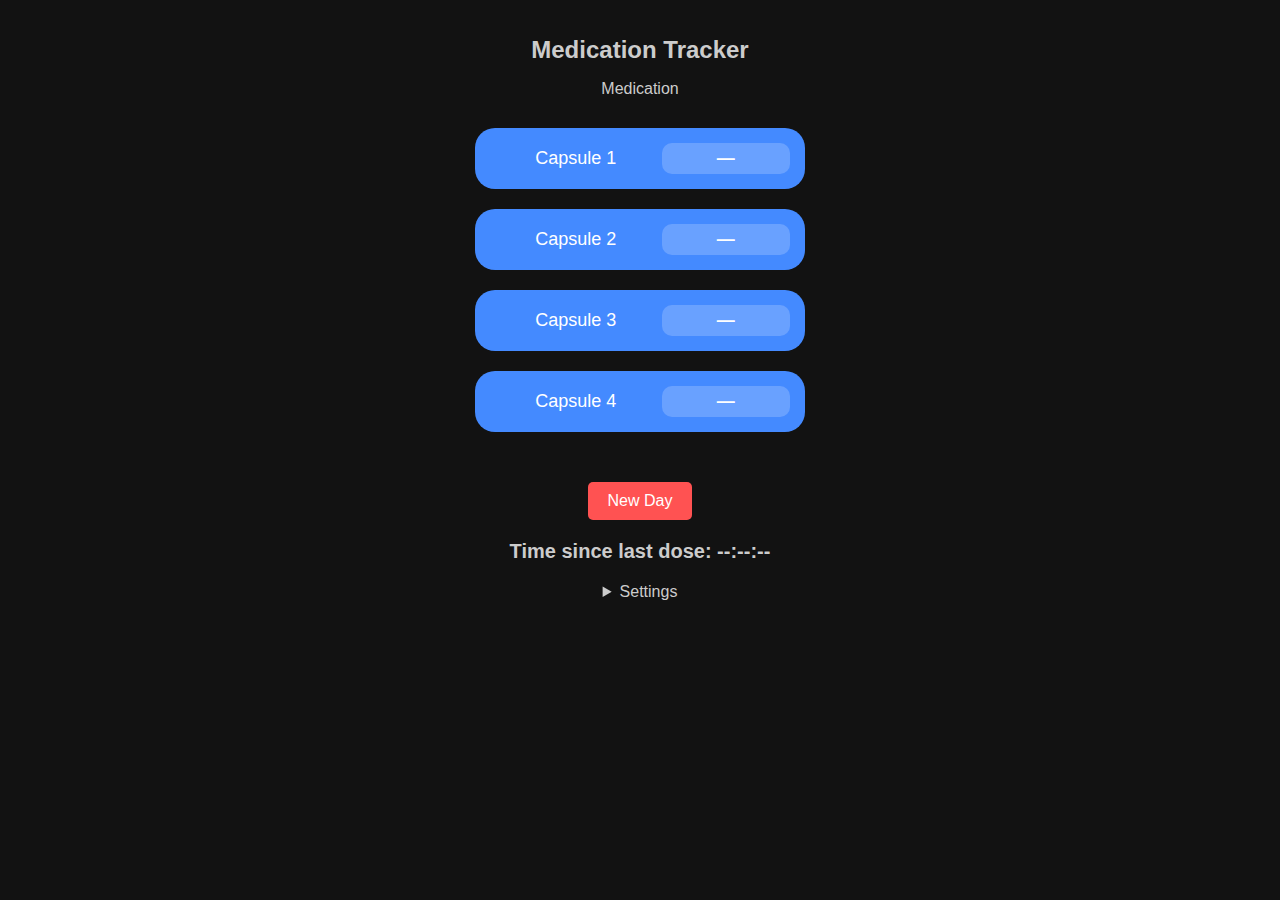
==== med/index.html @ 7c67a32b "medication timer" ====
<!DOCTYPE html>
<html lang="en">
<head>
<meta charset="UTF-8">
<meta name="viewport" content="width=device-width, initial-scale=1.0">
<title>Medication Tracker</title>
<style>
  body {
    font-family: Arial, sans-serif;
    padding: 20px;
    background: #121212;
    color: #ccc;
    margin: 0;
    box-sizing: border-box;
    text-align: center;
  }

  h1 {
    font-size: 24px;
  }

  .capsule-container {
    display: flex;
    flex-direction: column;
    align-items: center;
    margin: 20px 0;
  }

  .capsule {
    display: flex;
    justify-content: space-between;
    align-items: center;
    width: 80%;
    max-width: 300px;
    padding: 15px;
    margin: 10px 0;
    background: #448aff;
    color: #fff;
    border-radius: 20px;
    cursor: pointer;
    font-size: 18px;
    transition: background 0.3s;
  }

  .capsule.taken {
    background: #888;
    cursor: default;
  }

  .capsule span {
    flex-grow: 1;
    text-align: center;
  }

  .capsule-time {
    font-weight: bold;
    cursor: pointer;
    background: rgba(255,255,255,0.2);
    padding: 5px 10px;
    border-radius: 10px;
  }

  .capsule-time:hover {
    background: rgba(255,255,255,0.4);
  }

  .reset-button {
    margin-top: 20px;
    padding: 10px 20px;
    font-size: 16px;
    background: #ff5252;
    border: none;
    color: white;
    border-radius: 5px;
    cursor: pointer;
    transition: background 0.3s;
  }

  .reset-button:hover {
    background: #d32f2f;
  }

  .elapsed-time {
    margin-top: 20px;
    font-size: 20px;
    font-weight: bold;
  }

  .modal-overlay {
    position: fixed;
    top: 0;
    left: 0;
    width: 100%;
    height: 100%;
    background: rgba(0, 0, 0, 0.7);
    display: none;
    justify-content: center;
    align-items: center;
    z-index: 9999;
  }

  .modal {
    background: #2e2e2e;
    border-radius: 10px;
    padding: 20px;
    max-width: 80%;
    color: #ccc;
    text-align: center;
  }

  .modal-buttons {
    display: flex;
    justify-content: center;
    gap: 20px;
    margin-top: 20px;
  }

  .modal-button {
    background: #448aff;
    border: none;
    border-radius: 4px;
    color: #ccc;
    font-size: 16px;
    padding: 10px 20px;
    cursor: pointer;
  }

  .modal-button:hover {
    background: #2979ff;
  }
</style>
</head>
<body>

<h1>Medication Tracker</h1>

<div id="medication-name"></div>

<div class="capsule-container" id="capsule-container"></div>

<button class="reset-button" onclick="resetDay()">New Day</button>

<p class="elapsed-time" id="elapsed-time">Time since last dose: --:--:--</p>

<details class="settings">
  <summary>Settings</summary>
  <label>Medication Name:
    <input type="text" id="medication-input">
  </label>
  <label>Number of Capsules:
    <input type="number" id="capsule-count" min="1" max="10">
  </label>
  <button class="save-settings" onclick="saveSettings()">Save Settings</button>
</details>

<div id="modal-overlay" class="modal-overlay">
  <div class="modal">
    <p id="modal-message"></p>
    <div class="modal-buttons">
      <button class="modal-button" onclick="confirmUndo()">Yes</button>
      <button class="modal-button" onclick="hideModal()">No</button>
    </div>
  </div>
</div>

<script>
let capsules = [];
let undoIndex = null;
let interval;

function loadSettings() {
  let name = localStorage.getItem("medicationName") || "Medication";
  let count = parseInt(localStorage.getItem("capsuleCount")) || 4;
  capsules = JSON.parse(localStorage.getItem("capsuleTimes")) || Array(count).fill(null);
  document.getElementById("medication-name").textContent = name;
  document.getElementById("medication-input").value = name;
  document.getElementById("capsule-count").value = count;
  renderCapsules();
}

function renderCapsules() {
  const container = document.getElementById("capsule-container");
  container.innerHTML = "";
  capsules.forEach((time, index) => {
    let formattedTime = time ? formatTime(new Date(time)) : "—";
    let div = document.createElement("div");
    div.className = "capsule" + (time ? " taken" : "");
    div.innerHTML = `<span>Capsule ${index + 1}</span> 
                     <span class="capsule-time" onclick="showUndoModal(${index})">${formattedTime}</span>`;
    div.onclick = () => takeCapsule(index);
    container.appendChild(div);
  });
  updateElapsedTime();
}

function takeCapsule(index) {
  if (capsules[index]) return;
  capsules[index] = Date.now();
  saveData();
  renderCapsules();
}

function showUndoModal(index) {
  undoIndex = index;
  document.getElementById("modal-message").textContent = "Undo or clear this time?";
  document.getElementById("modal-overlay").style.display = "flex";
}

function confirmUndo() {
  if (undoIndex !== null) {
    capsules[undoIndex] = null;
    saveData();
    renderCapsules();
  }
  hideModal();
}

function resetDay() {
  capsules = Array(parseInt(document.getElementById("capsule-count").value)).fill(null);
  saveData();
  renderCapsules();
}

function saveSettings() {
  let newName = document.getElementById("medication-input").value;
  let newCount = parseInt(document.getElementById("capsule-count").value);
  localStorage.setItem("medicationName", newName);
  localStorage.setItem("capsuleCount", newCount);
  capsules = Array(newCount).fill(null);
  saveData();
  loadSettings();
}

function saveData() {
  localStorage.setItem("capsuleTimes", JSON.stringify(capsules));
}

function updateElapsedTime() {
  clearInterval(interval);
  interval = setInterval(() => {
    let mostRecent = Math.max(...capsules.filter(time => time !== null));
    if (!mostRecent || mostRecent === -Infinity) {
      document.getElementById("elapsed-time").textContent = "Time since last dose: --:--:--";
      return;
    }
    let elapsed = Math.floor((Date.now() - mostRecent) / 1000);
    let hh = Math.floor(elapsed / 3600);
    let mm = Math.floor((elapsed % 3600) / 60);
    let ss = elapsed % 60;
    document.getElementById("elapsed-time").textContent = 
      `Time since last dose: ${hh.toString().padStart(2,'0')}:${mm.toString().padStart(2,'0')}:${ss.toString().padStart(2,'0')}`;
  }, 1000);
}

function formatTime(date) {
  return date.toLocaleTimeString([], { hour: "2-digit", minute: "2-digit", second: "2-digit", hour12: true });
}

function hideModal() {
  document.getElementById("modal-overlay").style.display = "none";
}

loadSettings();
</script>

</body>
</html>
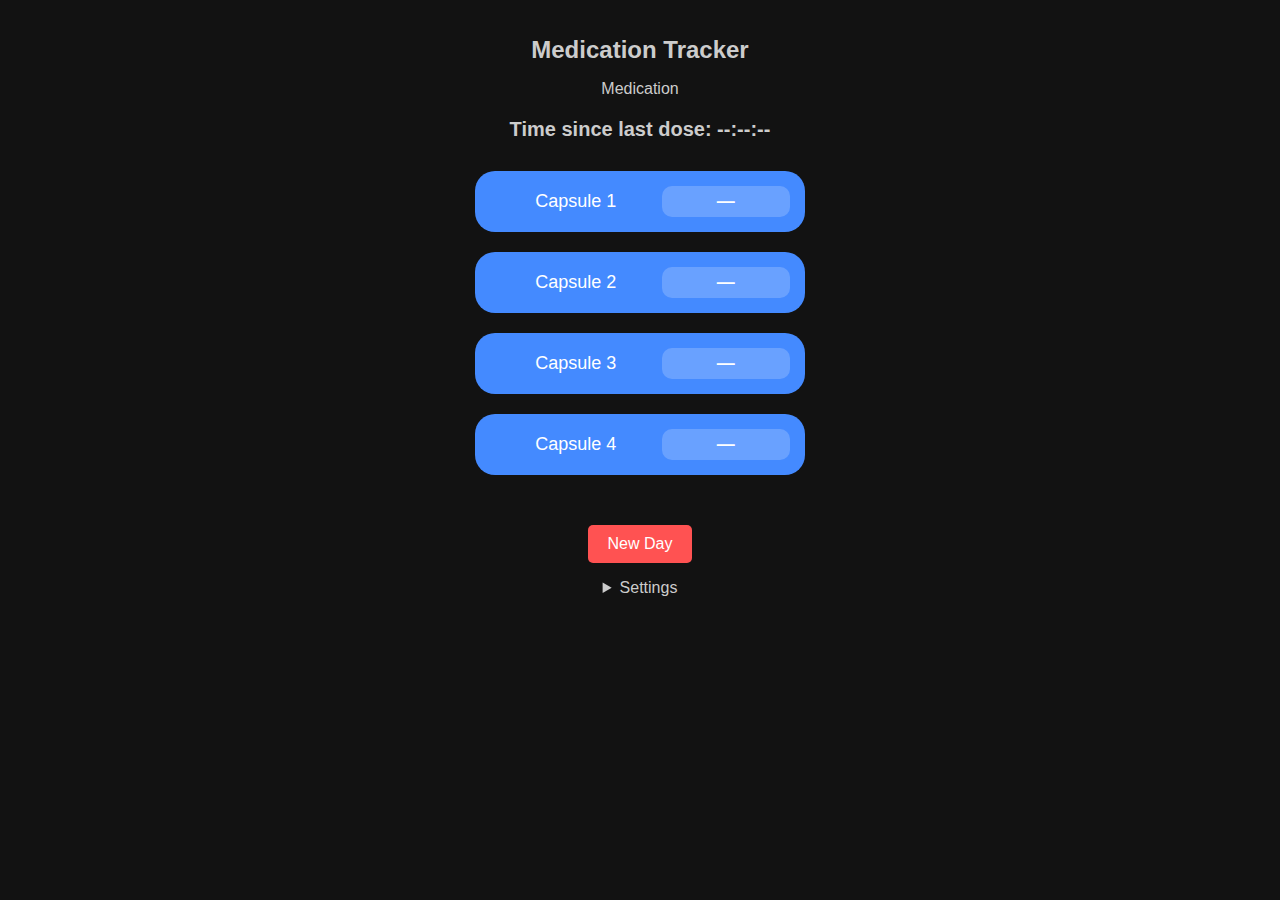
==== commit 397fb247: "Confirmation modal for new day and layout changes" ====
--- a/med/index.html
+++ b/med/index.html
@@ -136,11 +136,13 @@
 
 <div id="medication-name"></div>
 
+<p class="elapsed-time" id="elapsed-time">Time since last dose: --:--:--</p>
+
 <div class="capsule-container" id="capsule-container"></div>
 
-<button class="reset-button" onclick="resetDay()">New Day</button>
-
-<p class="elapsed-time" id="elapsed-time">Time since last dose: --:--:--</p>
+<button class="reset-button" onclick="showResetModal()">New Day</button>
+
+<p></p>
 
 <details class="settings">
   <summary>Settings</summary>
@@ -148,7 +150,7 @@
     <input type="text" id="medication-input">
   </label>
   <label>Number of Capsules:
-    <input type="number" id="capsule-count" min="1" max="10">
+    <input type="number" id="capsule-count" min="1" max="99">
   </label>
   <button class="save-settings" onclick="saveSettings()">Save Settings</button>
 </details>
@@ -162,6 +164,17 @@
     </div>
   </div>
 </div>
+
+<div id="modal-overlay-reset" class="modal-overlay">
+  <div class="modal">
+    <p id="modal-message-reset"></p>
+    <div class="modal-buttons">
+      <button class="modal-button" onclick="confirmReset()">Yes</button>
+      <button class="modal-button" onclick="hideModalReset()">No</button>
+    </div>
+  </div>
+</div>
+
 
 <script>
 let capsules = [];
@@ -202,7 +215,7 @@
 
 function showUndoModal(index) {
   undoIndex = index;
-  document.getElementById("modal-message").textContent = "Undo or clear this time?";
+  document.getElementById("modal-message").textContent = "Clear this dose?";
   document.getElementById("modal-overlay").style.display = "flex";
 }
 
@@ -213,6 +226,16 @@
     renderCapsules();
   }
   hideModal();
+}
+
+function showResetModal() {
+  document.getElementById("modal-message-reset").textContent = "Clear all doses?";
+  document.getElementById("modal-overlay-reset").style.display = "flex";
+}
+
+function confirmReset() {
+  resetDay();
+  hideModalReset();
 }
 
 function resetDay() {
@@ -260,6 +283,10 @@
   document.getElementById("modal-overlay").style.display = "none";
 }
 
+function hideModalReset() {
+  document.getElementById("modal-overlay-reset").style.display = "none";
+}
+
 loadSettings();
 </script>
 
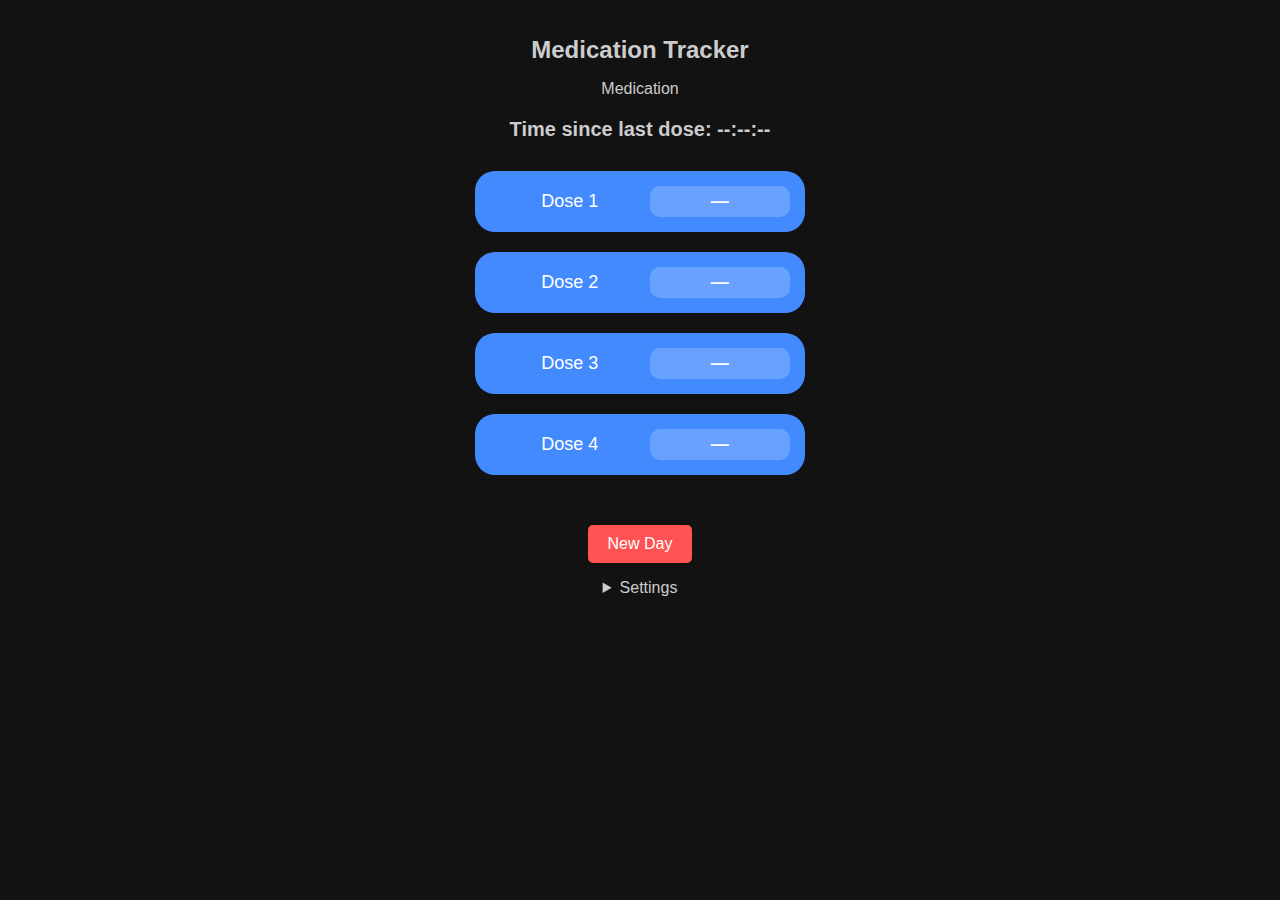
==== commit f8b6d56c: "Change capsules to doses" ====
--- a/med/index.html
+++ b/med/index.html
@@ -149,7 +149,7 @@
   <label>Medication Name:
     <input type="text" id="medication-input">
   </label>
-  <label>Number of Capsules:
+  <label>Number of Doses:
     <input type="number" id="capsule-count" min="1" max="99">
   </label>
   <button class="save-settings" onclick="saveSettings()">Save Settings</button>
@@ -198,7 +198,7 @@
     let formattedTime = time ? formatTime(new Date(time)) : "—";
     let div = document.createElement("div");
     div.className = "capsule" + (time ? " taken" : "");
-    div.innerHTML = `<span>Capsule ${index + 1}</span> 
+    div.innerHTML = `<span>Dose ${index + 1}</span> 
                      <span class="capsule-time" onclick="showUndoModal(${index})">${formattedTime}</span>`;
     div.onclick = () => takeCapsule(index);
     container.appendChild(div);
